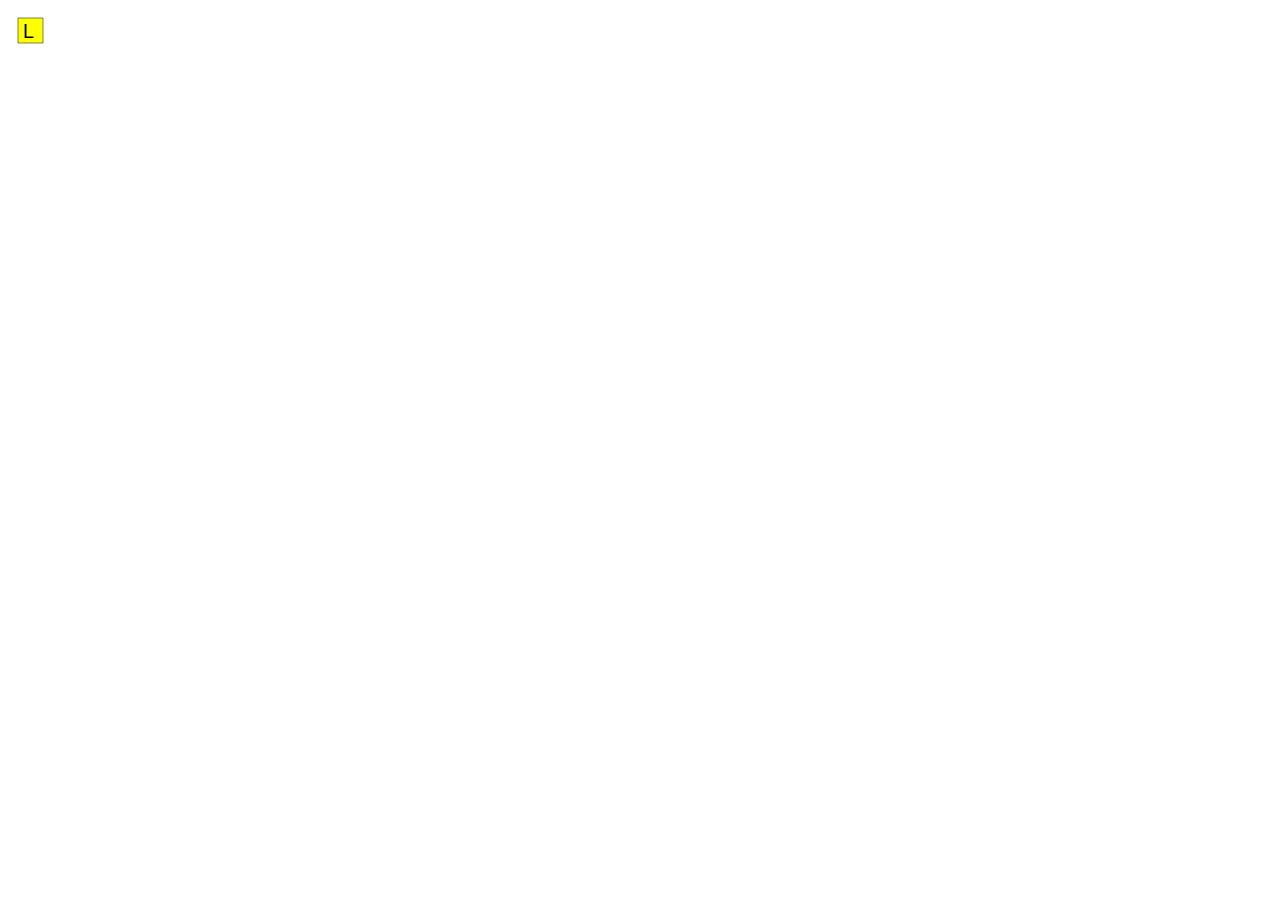
==== index.html @ 0e4fd3b5 "change main to index" ====
<html>
    <head/>
    <body>
        <canvas id="myDrawing" width="750" height="750">
            <p>Oops!  HTML5 Canvas not supported!</p>
        </canvas>
        <div ID="editoroutput"></div>
    </body>
</html>

<script src="long_dict.js"></script>
<script src="dictionary.js"></script>
<script src="premadeboards.js"></script>
<script src="gamePiece.js"></script>
<script src="gameBoard.js"></script>
<script src="snakeManager.js"></script>
<script src="main.js"></script>

<script language=javascript>
    Init();  
</script>
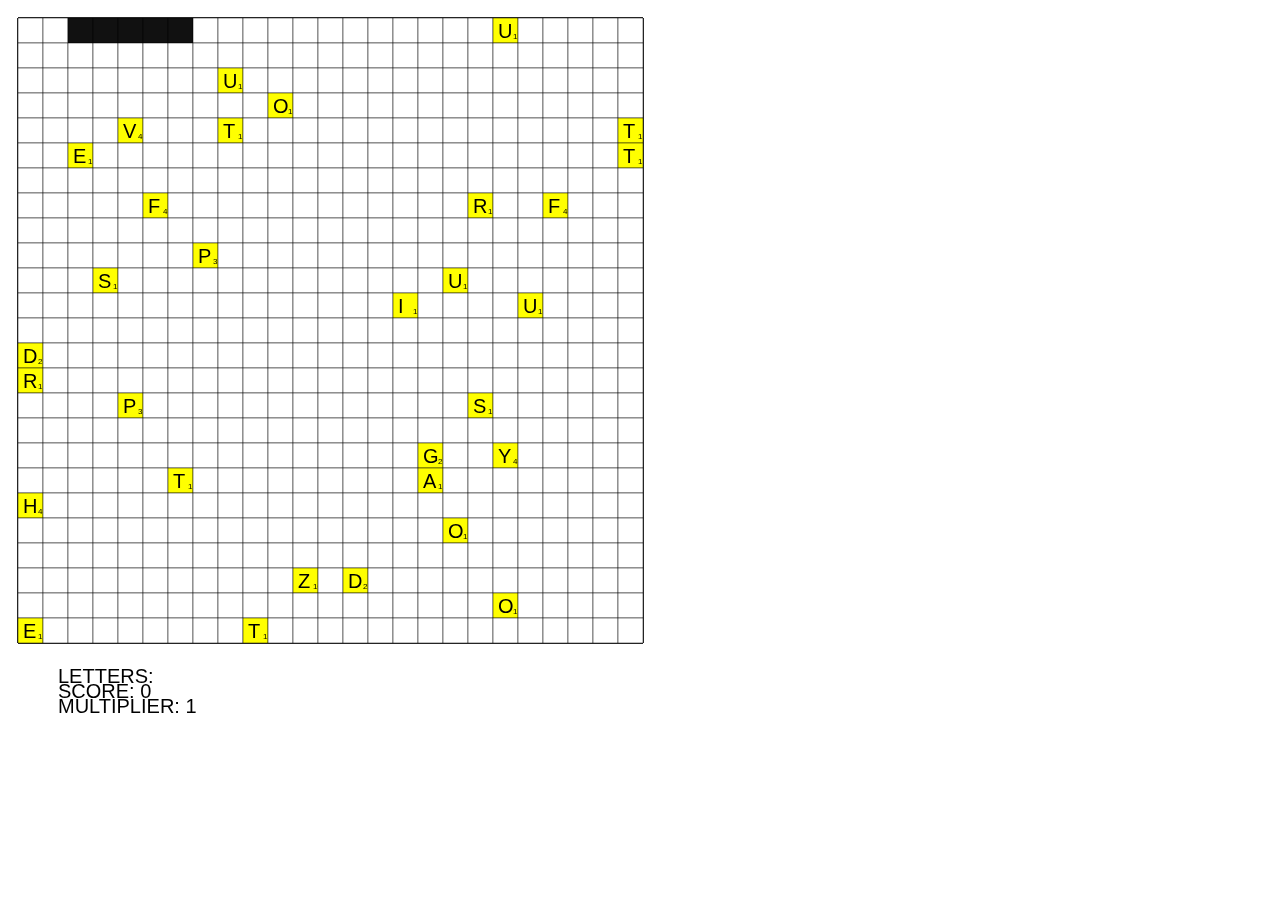
==== commit f4737257: "move stuff, fix percent, make force update an option (I don't like it)" ====
--- a/index.html
+++ b/index.html
@@ -8,13 +8,13 @@
     </body>
 </html>
 
-<script src="long_dict.js"></script>
-<script src="dictionary.js"></script>
-<script src="premadeboards.js"></script>
-<script src="gamePiece.js"></script>
-<script src="gameBoard.js"></script>
-<script src="snakeManager.js"></script>
-<script src="main.js"></script>
+<script src="js/long_dict.js"></script>
+<script src="js/dictionary.js"></script>
+<!--<script src="premadeboards.js"></script>-->
+<script src="js/gamePiece.js"></script>
+<script src="js/gameBoard.js"></script>
+<script src="js/snakeManager.js"></script>
+<script src="js/application.js"></script>
 
 <script language=javascript>
     Init();  
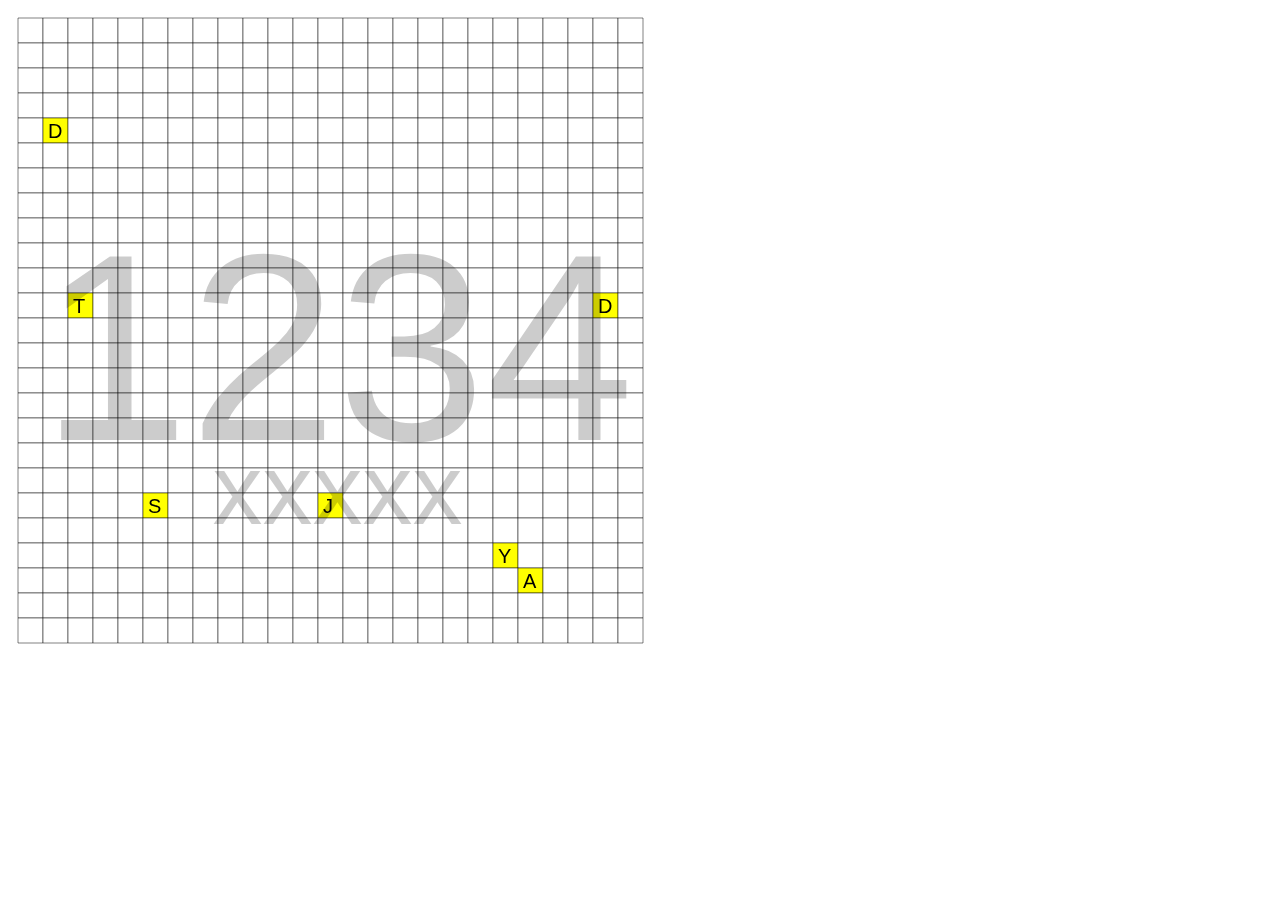
==== commit 0b54a302: "option to not reduce snake on success word, words on board" ====
--- a/index.html
+++ b/index.html
@@ -1,10 +1,16 @@
 <html>
-    <head/>
+    <head>
+		<link href="css/main.css" rel="stylesheet" type="text/css">
+	</head>
     <body>
         <canvas id="myDrawing" width="750" height="750">
             <p>Oops!  HTML5 Canvas not supported!</p>
         </canvas>
         <div ID="editoroutput"></div>
+		<div class="score-outer">
+			<div class="score">1234</div>
+			<div class="letters">xxxxx</div>
+		</div>
     </body>
 </html>
 
--- a/css/main.css
+++ b/css/main.css
@@ -0,0 +1,76 @@
+.score-outer
+{
+	position:absolute;
+	top:25;
+	left:25;
+	width:625px;
+	height:625px;
+}
+
+.score
+{
+	position:relative;
+	top:170;
+	/*width:100%;*/
+	/*height:100%;*/
+	text-align:center;
+
+	margin-left:auto;
+	margin-right:auto;
+	font-family:Arial;
+	font-size:200pt;
+	color:rgba(0,0,0,0.2);
+}
+
+.letters
+{
+	position:relative;
+	text-align:center;
+	top:100;
+
+	margin-left:auto;
+	margin-right:auto;
+	font-family:Arial;
+	font-size:75pt;
+	color:rgba(0,0,0,0.2);
+}
+
+.goodword
+{
+	-webkit-animation: goodwordanim 0.5s linear; /* Chrome, Safari, Opera */
+	animation: goodwordanim 0.5s linear infinite;
+}
+
+.badword
+{
+	-webkit-animation: badwordanim 0.5s linear; /* Chrome, Safari, Opera */
+	animation: badwordanim 0.5s linear infinite;
+}
+
+@-webkit-keyframes goodwordanim
+{
+	0%   {color: rgba(0,0,0,0.2); }
+	75%  {color: rgba(0,255,0,0.2);}
+	100% {color: rgba(0,0,0,0.2);}
+}
+
+@keyframes goodwordanim
+{
+	0%   {color: rgba(0,0,0,0.2); }
+	75%  {color: rgba(0,255,0,0.2);}
+	100% {color: rgba(0,0,0,0.2);}
+}
+
+@-webkit-keyframes badwordanim
+{
+	0%   {color: rgba(0,0,0,0.2); }
+	75%  {color: rgba(255,0,0,0.2);}
+	100% {color: rgba(0,0,0,0.2);}
+}
+
+@keyframes badwordanim
+{
+	0%   {color: rgba(0,0,0,0.2); }
+	75%  {color: rgba(255,0,0,0.2);}
+	100% {color: rgba(0,0,0,0.2);}
+}
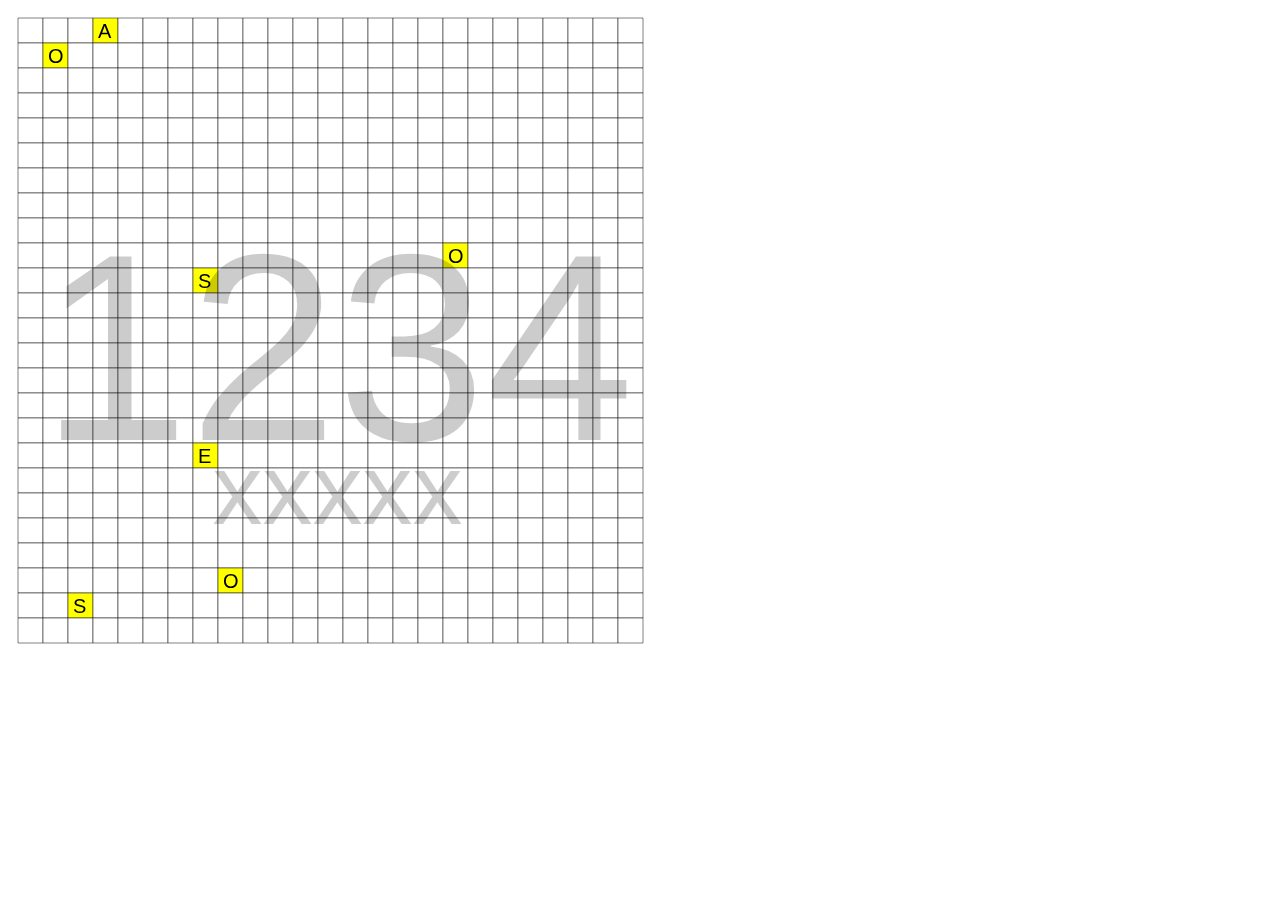
==== commit c1e44138: "add analytics" ====
--- a/index.html
+++ b/index.html
@@ -10,10 +10,13 @@
 		<div class="score-outer">
 			<div class="score">1234</div>
 			<div class="letters">xxxxx</div>
+			<div class="timer"></div>
 		</div>
     </body>
 </html>
 
+<script src="js/analytics.js"></script>
+<script>window.analytics = new Analytics('UA-49710691-2', 'mcsdwvl.github.io');</script>
 <script src="js/long_dict.js"></script>
 <script src="js/dictionary.js"></script>
 <!--<script src="premadeboards.js"></script>-->
@@ -23,5 +26,6 @@
 <script src="js/application.js"></script>
 
 <script language=javascript>
+	analytics.trackEvent("game", "start", "first");
     Init();  
 </script>
--- a/css/main.css
+++ b/css/main.css
@@ -5,34 +5,36 @@
 	left:25;
 	width:625px;
 	height:625px;
+	font-family:Arial;
+	color:rgba(0,0,0,0.2);
+	margin-left:auto;
+	margin-right:auto;
 }
 
 .score
 {
 	position:relative;
 	top:170;
-	/*width:100%;*/
-	/*height:100%;*/
 	text-align:center;
-
-	margin-left:auto;
-	margin-right:auto;
-	font-family:Arial;
 	font-size:200pt;
-	color:rgba(0,0,0,0.2);
+	
 }
 
 .letters
 {
 	position:relative;
 	text-align:center;
-	top:100;
+	top:100;	
+	font-size:75pt;
+}
 
-	margin-left:auto;
-	margin-right:auto;
-	font-family:Arial;
+.timer
+{
+	position:absolute;
+	top:0;
 	font-size:75pt;
-	color:rgba(0,0,0,0.2);
+	width:95%;
+	text-align:right;
 }
 
 .goodword
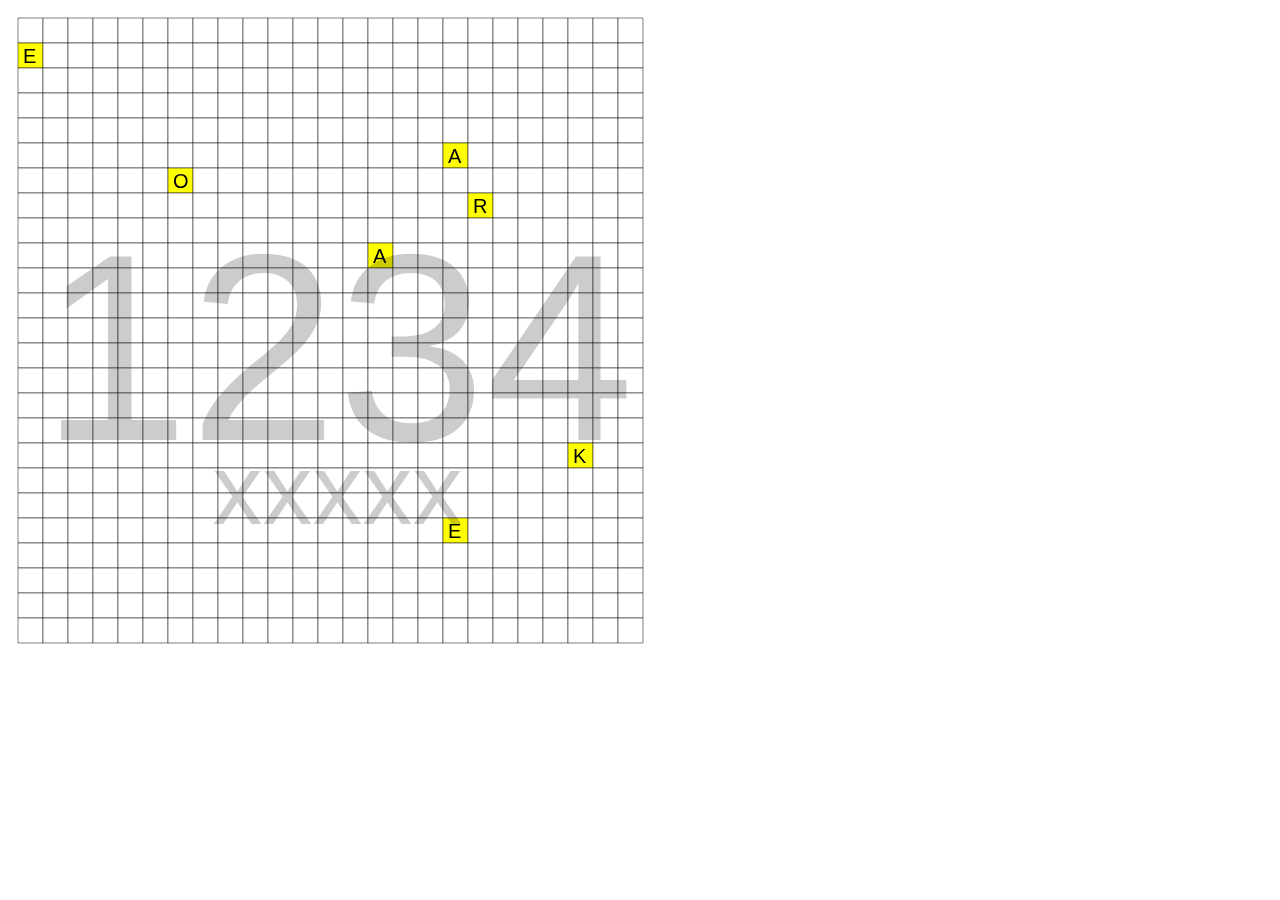
==== commit e09bd66a: "AGAIN" ====
--- a/index.html
+++ b/index.html
@@ -12,20 +12,61 @@
 			<div class="letters">xxxxx</div>
 			<div class="timer"></div>
 		</div>
+
+		<script src="js/analytics.js"></script>
+		<script>	window.analytics = new Analytics('UA-49710691-2', 'mcsdwvl.github.io');</script>
+		<script src="js/long_dict.js"></script>
+		<script src="js/dictionary.js"></script>
+		<script src="js/gamePiece.js"></script>
+		<script src="js/gameBoard.js"></script>
+		<script src="js/snakeManager.js"></script>
+		<script src="js/application.js"></script>
+
+		<script language=javascript>
+			analytics.trackEvent("game", "start", "first");
+			Init();
+
+			function signinCallback(authResult)
+			{
+				if (authResult['status']['signed_in'])
+				{
+					// Update the app to reflect a signed in user
+					// Hide the sign-in button now that the user is authorized, for example:
+					document.getElementById('signinButton').setAttribute('style', 'display: none');
+				} else
+				{
+					// Update the app to reflect a signed out user
+					// Possible error values:
+					//   "user_signed_out" - User is signed-out
+					//   "access_denied" - User denied access to your app
+					//   "immediate_failed" - Could not automatically log in the user
+					console.log('Sign-in state: ' + authResult['error']);
+				}
+			}
+		</script>
+
+		<meta name="google-signin-clientid" content="411158149230.apps.googleusercontent.com" />
+		<meta name="google-signin-cookiepolicy" content="single_host_origin" />
+		<meta name="google-signin-callback" content="signinCallback" />
+		<meta name="google-signin-scope" content="https://www.googleapis.com/auth/games" />
+
+		 <script type="text/javascript">
+ 			(function ()
+ 			{
+ 				var po = document.createElement('script'); po.type = 'text/javascript'; po.async = true;
+ 				po.src = 'https://apis.google.com/js/client:plusone.js';
+ 				var s = document.getElementsByTagName('script')[0]; s.parentNode.insertBefore(po, s);
+ 			})();
+		</script>
+
+		<span id="signinButton">
+			<span
+				class="g-signin"
+				data-callback="signinCallback"
+				data-clientid="CLIENT_ID"
+				data-cookiepolicy="single_host_origin"
+				data-scope="https://www.googleapis.com/auth/profile">
+			</span>
+		</span>
     </body>
 </html>
-
-<script src="js/analytics.js"></script>
-<script>window.analytics = new Analytics('UA-49710691-2', 'mcsdwvl.github.io');</script>
-<script src="js/long_dict.js"></script>
-<script src="js/dictionary.js"></script>
-<!--<script src="premadeboards.js"></script>-->
-<script src="js/gamePiece.js"></script>
-<script src="js/gameBoard.js"></script>
-<script src="js/snakeManager.js"></script>
-<script src="js/application.js"></script>
-
-<script language=javascript>
-	analytics.trackEvent("game", "start", "first");
-    Init();  
-</script>
